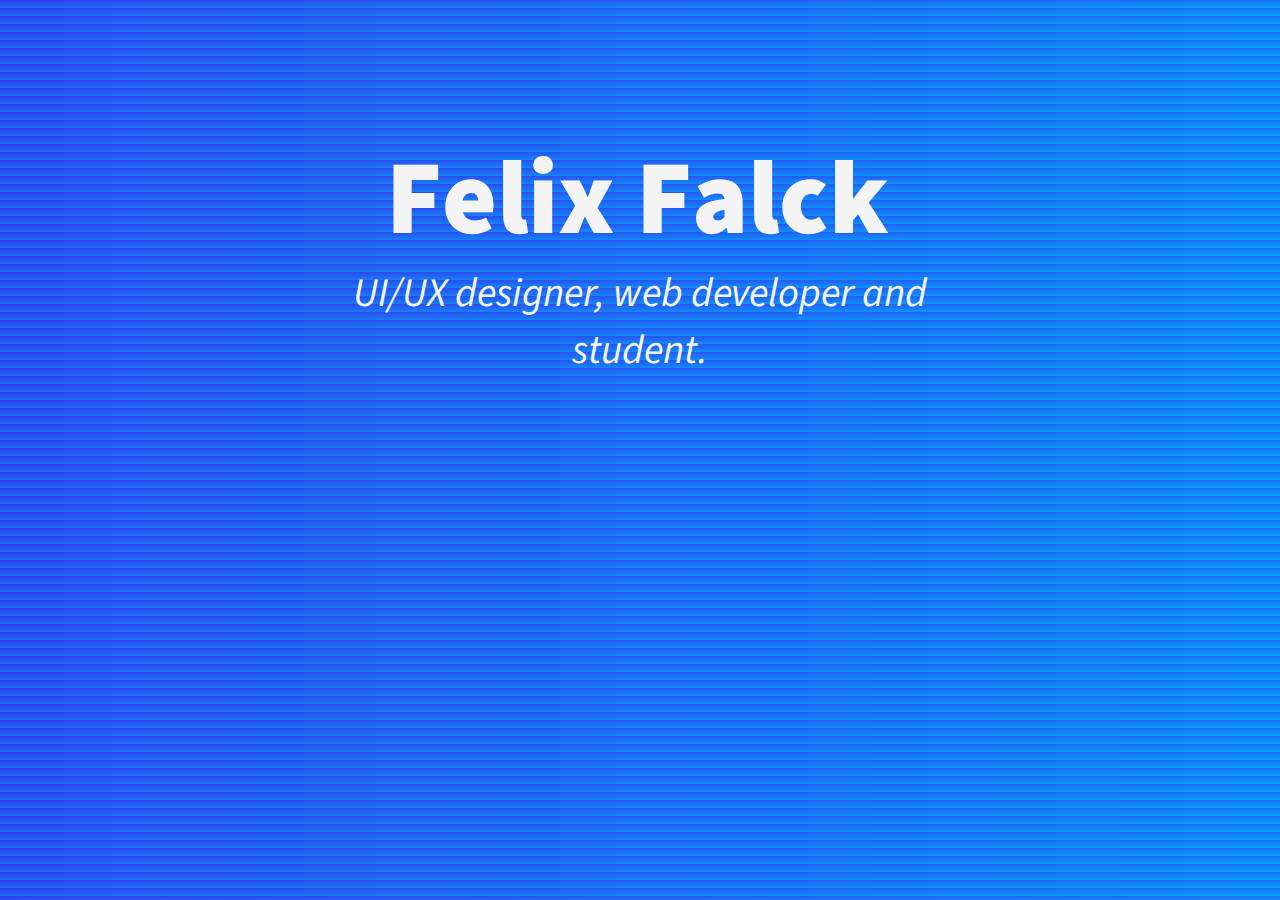
==== index.html @ 9dbbbcc2 "commiting whole website from local" ====
<!DOCTYPE html>
<html>
    <head>
        <!--Import Google Icon Font-->
        <link href="https://fonts.googleapis.com/icon?family=Material+Icons" rel="stylesheet">
        <link href="https://fonts.googleapis.com/css?family=Source+Sans+Pro:400,900" rel="stylesheet">

        <link type="text/css" rel="stylesheet" href="styles.css"/>
        <link rel="stylesheet" type="text/css" href="https://cdnjs.cloudflare.com/ajax/libs/fullPage.js/2.9.5/jquery.fullpage.css" />

        <!--Let browser know website is optimized for mobile-->
        <meta name="viewport" content="width=device-width, initial-scale=1.0"/>
    </head>

    <body class="fp-responsive">

        <div class="wrapper">

            <div class="view">
                <div id="fullpage">
                    <div class="section active name-card">
                        <h1 class="ml11">
                            <span class="text-wrapper">
                                <span class="line line1"></span>
                                <span class="letters">Felix Falck</span>
                            </span>
                        </h1>

                        <h1 class="ml3">UI/UX designer, web developer and student.</h1>

                        <h1 class="ml6">
                            <a href="http://facebook.com"><i class="fab fa-facebook-square social"></i></a>
                            <a href="http://github.com/falcken"><i class="fab fa-github social"></i></a>
                            <a href="mailto:felixfalck@gmail.com"><i class="fas fa-envelope social"></i></a>
                        </h1>

                        <p class="arrow-text">Scroll to see my work!</p>
                        <div class="arrow bounce"></div>

                    </div>
                    <div class="section fp-scrollable my-projects">
                        <h1>My Projects</h1>

                        <div id="projects">
                            <div class="box">
                                <a href="https://idly.dk"><img id="idly-logo" src="https://idly.dk/images/idly.png"></a>
                                <p id="idly-desc">I was part of the team, that created Idly; the easy way to handle identification of special needs patients.</p>
                                <h4>Skills used:<br>PHP, JS, HTML and CSS.</h4>
                                <a href="https://idly.dk"><button class="button">Check it out!</button></a>
                            </div>
                        </div>
                    </div>
                </div>
            </div>

        </div>

        <!--Import jQuery before materialize.js-->
        <script type="text/javascript" src="https://code.jquery.com/jquery-3.2.1.min.js"></script>
        <script src="flowtype.js"></script>
        <script src="https://cdnjs.cloudflare.com/ajax/libs/fullPage.js/2.9.5/vendors/scrolloverflow.min.js"></script>
        <script src="https://cdnjs.cloudflare.com/ajax/libs/fullPage.js/2.9.5/jquery.fullpage.js"></script>
        <script src="https://cdnjs.cloudflare.com/ajax/libs/animejs/2.0.2/anime.min.js"></script>
        <script defer src="https://use.fontawesome.com/releases/v5.0.2/js/all.js"></script>

        <script>
            $('body').flowtype({
                minimum: 300,
                maximum: 1920,
                minFont: 3,
                maxFont: 15,
            });
        </script>

        <script>
            $(document).ready(function() {
                $('#fullpage').fullpage({
                    verticalCentered: false,
                    scrollOverflow: true,
                    responsiveWidth: 1920,
                    responsiveWidth: 1080,
                });
            });
        </script>

        <script>
            // Wrap every letter in a span
            $('.ml11 .letters').each(function(){
                $(this).html($(this).text().replace(/([^\x00-\x80]|\w)/g, "<span class='letter'>$&</span>"));
            });
            $('.ml3').each(function(){
                $(this).html($(this).text().replace(/[a-zA-Z0-9/,.]/g, "<span class='letter'>$&</span>"));
            });

            // Wrap every letter in a span
            $('.ml6 .letters').each(function(){
                $(this).html($(this).text().replace(/([^\x00-\x80]|\w)/g, "<span class='letter'>$&</span>"));
            });

            anime.timeline({loop: false})
                .add({
                targets: '.ml3 .letter',
                opacity: 0
            }).add({
                targets: '.ml11 .line',
                scaleY: [0,1],
                opacity: [0.5,1],
                easing: "easeOutExpo",
                duration: 700
            }).add({
                targets: '.ml11 .line',
                translateX: [0,$(".ml11 .letters").width()],
                easing: "easeOutExpo",
                duration: 700,
                delay: 100
            }).add({
                targets: '.ml11 .letter',
                opacity: [0,1],
                easing: "easeOutExpo",
                duration: 600,
                offset: '-=775',
                delay: function(el, i) {
                    return 34 * (i+1)
                }
            }).add({
                targets: '.line',
                opacity: 0,
                duration: 250,
                easing: "easeOutExpo",
            }).add({
                targets: '.ml3 .letter',
                opacity: [0,1],
                easing: "easeInOutQuad",
                duration: 1000,
                delay: function(el, i) {
                    return 25 * (i+1)
                }
            }).add({
                targets: '.ml6',
                opacity: [0,1],
                easing: "easeOutExpo",
                duration: 2500
            });
        </script>
    </body>
</html>
---- styles.css ----
html {
    background: linear-gradient(to bottom right, #3439ec, #05a5fd);
    /*background-color: #3439ec;*/
    font-family: 'Source Sans Pro', sans-serif;
}

body {
    transition: opacity 1.5s;
    -webkit-transition: opacity 1.5s; /* Safari */
    width: 100%
}

.view {
    color: #f4f4f4;
    position: absolute;
    margin: auto;
    top: 0;
    right: 0;
    bottom: 35vh;
    left: 0;
    max-width: 50%;
    max-height: 50%;
    text-align: center;
}

.ml11 {
    font-weight: 900;
    font-size: 7em;
    margin-bottom: -3.5vh;
    line-height: 1;
}

.ml11 .text-wrapper {
    position: relative;
    display: inline-block;
    padding-top: 0.1em;
    padding-right: 0.05em;
    padding-bottom: 0.15em;
}

.ml11 .line {
    opacity: 0;
    position: absolute;
    left: 0;
    height: 100%;
    width: 3px;
    background-color: #fff;
    transform-origin: 0 50%;
}

.ml11 .line1 {
    top: 0;
    left: 0;
}

.ml11 .letter {
    display: inline-block;
    line-height: 1em;
}

.ml3 {
    font-weight: 400;
    font-size: 4.5vh;
    font-style: italic;
    margin-bottom: 4vh;
}

.ml6 {
    opacity: 0;
}

.social {
    color: #f4f4f4;
    font-size: 7vh !important;
    opacity: 1;
    margin-left: 10px;
    -o-transition: .5s;
    -ms-transition: .5s;
    -moz-transition: .5s;
    -webkit-transition: .5s;
    transition: .5;
}

.social:hover {
    opacity: 0.5;
}

@-moz-keyframes bounce {
    0%, 20%, 50%, 80%, 100% {
        -moz-transform: translateY(0);
        transform: translateY(0);
    }
    40% {
        -moz-transform: translateY(-30px);
        transform: translateY(-30px);
    }
    60% {
        -moz-transform: translateY(-15px);
        transform: translateY(-15px);
    }
}
@-webkit-keyframes bounce {
    0%, 20%, 50%, 80%, 100% {
        -webkit-transform: translateY(0);
        transform: translateY(0);
    }
    40% {
        -webkit-transform: translateY(-30px);
        transform: translateY(-30px);
    }
    60% {
        -webkit-transform: translateY(-15px);
        transform: translateY(-15px);
    }
}
@keyframes bounce {
    0%, 20%, 50%, 80%, 100% {
        -moz-transform: translateY(0);
        -ms-transform: translateY(0);
        -webkit-transform: translateY(0);
        transform: translateY(0);
    }
    40% {
        -moz-transform: translateY(-30px);
        -ms-transform: translateY(-30px);
        -webkit-transform: translateY(-30px);
        transform: translateY(-30px);
    }
    60% {
        -moz-transform: translateY(-15px);
        -ms-transform: translateY(-15px);
        -webkit-transform: translateY(-15px);
        transform: translateY(-15px);
    }
}

.arrow {
    position: fixed;
    bottom: -30vh;
    left: 50%;
    margin-left: -20px;
    width: 40px;
    height: 40px;
    background-image: url([data-uri]);
    background-size: contain;
}

.arrow-text {
    position: fixed;
    bottom: -23vh;
    left: 0;
    right: 0;
    font-size: 1.1em;
    font-weight: 400;
}

.bounce {
    -moz-animation: bounce 2s infinite;
    -webkit-animation: bounce 2s infinite;
    animation: bounce 2s infinite;
}

.section.active {
    visibility: visible;
    opacity: 1;
    z-index: 1;
}

.section {
    width: 100% !important;
    position: absolute;
    left: 0;
    top: 0;
    visibility: hidden;
    opacity: 0;
    z-index: 0;
    transition: all .3s ease-in-out;
    -webkit-transition: all .3s ease-in-out;
    -moz-transition: all .3s ease-in-out;
    -ms-transition: all .3s ease-in-out;
}

.my-projects h1 {
    position: inline;
    left: 0;
    right: 0;
    font-size: 3em;
    margin-bottom: 3vh;
    margin-top: -1.3vh;
}

.box {
    display: inline-block;
    background-color: #11317a;
    max-width: 43%;
    padding: 30px;
    border-radius: 3px;
    -webkit-box-shadow: 5px 5px 32px -9px rgba(0,0,0,0.4);
    -moz-box-shadow: 5px 5px 32px -9px rgba(0,0,0,0.4);
    box-shadow: 5px 5px 32px -9px rgba(0,0,0,0.4);
}

#idly-logo {
    width: 40%;
    margin-bottom: 15px;
    margin-top: 15px;
    opacity: 0.75;
    -o-transition: .5s;
    -ms-transition: .5s;
    -moz-transition: .5s;
    -webkit-transition: .5s;
    transition: .5;
}

#idly-logo:hover {
    opacity: 1;
}

#idly-desc {
    font-size: 1.4em;
    margin-bottom: 35px;
}

.box h4 {
    font-size: 1.4em;
}

@media screen and (min-width : 0px) and (max-width : 767px){
    .box {
        display: inline-block;
        background-color: #11317a;
        max-width: 100%;
        padding: 30px;
        border-radius: 3px;
        -webkit-box-shadow: 5px 5px 32px -9px rgba(0,0,0,0.4);
        -moz-box-shadow: 5px 5px 32px -9px rgba(0,0,0,0.4);
        box-shadow: 5px 5px 32px -9px rgba(0,0,0,0.4);
    }
    #idly-logo {
        width: 65%;
    }
}

.button {
    font-weight: 400;
    border: none;
    background: transparent;
    border-radius: 6px;
    border-color: #fff;
    border-style: solid;
    border-width: 3px;
    color: white;
    padding: 12px;
    text-align: center;
    text-decoration: none;
    display: inline-block;
    font-size: 16px;
    margin: 4px 2px;
    -o-transition: .5s;
    -ms-transition: .5s;
    -moz-transition: .5s;
    -webkit-transition: .5s;
    transition: .5;
}

.button:hover {
    background: #fff;
    color: #11317a;
}

.name-card {
    max-height: 400px;
}
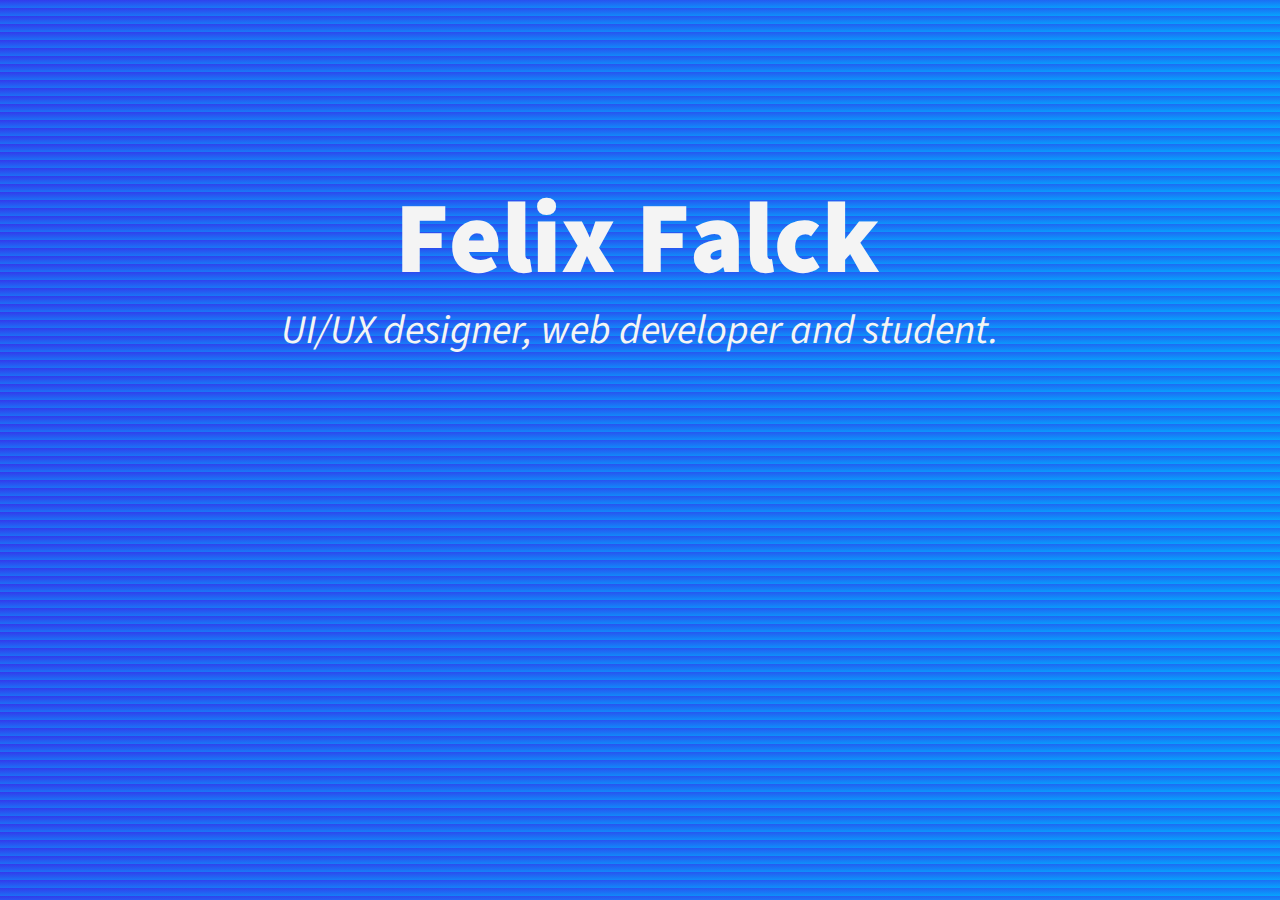
==== commit 28987a81: "fixed card width and height" ====
--- a/index.html
+++ b/index.html
@@ -77,8 +77,6 @@
                 $('#fullpage').fullpage({
                     verticalCentered: false,
                     scrollOverflow: true,
-                    responsiveWidth: 1920,
-                    responsiveWidth: 1080,
                 });
             });
         </script>
--- a/styles.css
+++ b/styles.css
@@ -7,7 +7,8 @@
 body {
     transition: opacity 1.5s;
     -webkit-transition: opacity 1.5s; /* Safari */
-    width: 100%
+    width: 100%;
+    height: 100%;
 }
 
 .view {
@@ -18,16 +19,19 @@
     right: 0;
     bottom: 35vh;
     left: 0;
-    max-width: 50%;
-    max-height: 50%;
+    max-width: 100%;
+    max-height: 100%;
     text-align: center;
 }
 
 .ml11 {
     font-weight: 900;
-    font-size: 7em;
+    font-size: 6.75em;
     margin-bottom: -3.5vh;
+    margin-top: 20vh;
     line-height: 1;
+    width: 100%;
+    margin-right: 10px;
 }
 
 .ml11 .text-wrapper {
@@ -136,7 +140,7 @@
 
 .arrow {
     position: fixed;
-    bottom: -30vh;
+    bottom: -12vh;
     left: 50%;
     margin-left: -20px;
     width: 40px;
@@ -147,7 +151,7 @@
 
 .arrow-text {
     position: fixed;
-    bottom: -23vh;
+    bottom: -5.75vh;
     left: 0;
     right: 0;
     font-size: 1.1em;
@@ -180,19 +184,24 @@
     -ms-transition: all .3s ease-in-out;
 }
 
+.my-projects {
+    height: 100%;
+}
+
 .my-projects h1 {
-    position: inline;
+    position: fixed;
     left: 0;
     right: 0;
     font-size: 3em;
-    margin-bottom: 3vh;
-    margin-top: -1.3vh;
+    margin-top: -8vh;
+    z-index: -1;
 }
 
 .box {
     display: inline-block;
+    margin-top: 5vh;
     background-color: #11317a;
-    max-width: 43%;
+    max-width: 30%;
     padding: 30px;
     border-radius: 3px;
     -webkit-box-shadow: 5px 5px 32px -9px rgba(0,0,0,0.4);
@@ -202,9 +211,9 @@
 
 #idly-logo {
     width: 40%;
-    margin-bottom: 15px;
+    margin-bottom: 10px;
     margin-top: 15px;
-    opacity: 0.75;
+    opacity: 1;
     -o-transition: .5s;
     -ms-transition: .5s;
     -moz-transition: .5s;
@@ -213,7 +222,7 @@
 }
 
 #idly-logo:hover {
-    opacity: 1;
+    opacity: 0.5;
 }
 
 #idly-desc {
@@ -229,7 +238,7 @@
     .box {
         display: inline-block;
         background-color: #11317a;
-        max-width: 100%;
+        max-width: 75%;
         padding: 30px;
         border-radius: 3px;
         -webkit-box-shadow: 5px 5px 32px -9px rgba(0,0,0,0.4);
@@ -237,7 +246,7 @@
         box-shadow: 5px 5px 32px -9px rgba(0,0,0,0.4);
     }
     #idly-logo {
-        width: 65%;
+        width: 50%;
     }
 }
 
@@ -269,6 +278,5 @@
 }
 
 .name-card {
-    max-height: 400px;
-}
-
+    height: 400px !important;
+}